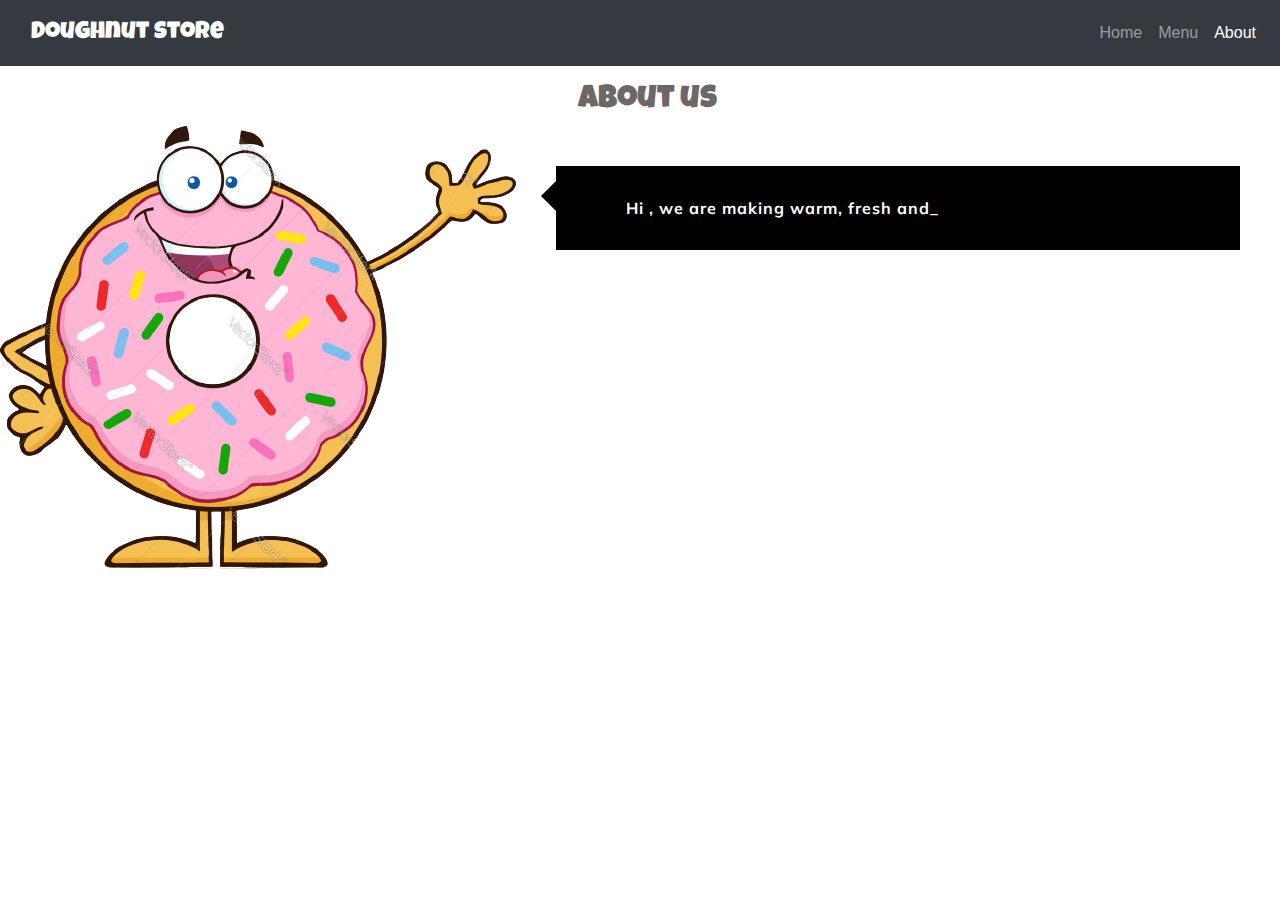
==== about.html @ 2405638e "Website added to github" ====
<!DOCTYPE html>
<html lang="en">
<head>
    <meta charset="UTF-8">
    <meta http-equiv="X-UA-Compatible" content="IE=edge">
    <meta name="viewport" content="width=device-width, initial-scale=1.0">
    <link href='https://fonts.googleapis.com/css?family=Luckiest Guy' rel='stylesheet'>
    <link href='https://fonts.googleapis.com/css?family=Mulish' rel='stylesheet'>
    <link rel="stylesheet" href="/css/about.css">
    <link rel="stylesheet" href="https://cdnjs.cloudflare.com/ajax/libs/font-awesome/4.7.0/css/font-awesome.min.css">
    <link rel="stylesheet" href="https://maxcdn.bootstrapcdn.com/bootstrap/4.0.0/css/bootstrap.min.css" integrity="sha384-Gn5384xqQ1aoWXA+058RXPxPg6fy4IWvTNh0E263XmFcJlSAwiGgFAW/dAiS6JXm" crossorigin="anonymous">
    <title>Document</title>
</head>
<body>
    <main>
        <!-- Navbar -->
        <nav id='navbar'  class="navbar navbar-expand-lg navbar-dark bg-dark">
            <a  class=" heading" style="color: white;" href="/index.html">Doughnut store</a>
            <button class="navbar-toggler" type="button" data-toggle="collapse" data-target="#navbarSupportedContent" aria-controls="navbarSupportedContent" aria-expanded="false" aria-label="Toggle navigation">
              <span class="navbar-toggler-icon"></span>
            </button>
          
            <div class="collapse navbar-collapse" id="navbarSupportedContent">
              <ul class="navbar-nav ml-auto">
                <li class="nav-item">
                  <a class="nav-link Link" href="/index.html">Home</a>
                </li>
                <li class="nav-item">
                  <a class="nav-link Link" href="./menu.html">Menu</a>
                </li>
                <li class="nav-item  active">
                    <a class="nav-link Link" href="#">About</a>
                  </li>
              </ul>
            </div>
          </nav>
          <div class="content_mobile">
            <h1 class="heading1">About us</h1>
          <div class="content"> 
              <img src="./assets/Images/images/speaking.png" alt="speaking">
              <div class="box arrow-left">
               <p id="typedtext"></p>
          </div>
        </div>
    </main>
    <script src="./js/about.js"></script>
    <script src="https://code.jquery.com/jquery-3.2.1.slim.min.js" integrity="sha384-KJ3o2DKtIkvYIK3UENzmM7KCkRr/rE9/Qpg6aAZGJwFDMVNA/GpGFF93hXpG5KkN" crossorigin="anonymous"></script>
    <script src="https://cdnjs.cloudflare.com/ajax/libs/popper.js/1.12.9/umd/popper.min.js" integrity="sha384-ApNbgh9B+Y1QKtv3Rn7W3mgPxhU9K/ScQsAP7hUibX39j7fakFPskvXusvfa0b4Q" crossorigin="anonymous"></script>
    <script src="https://maxcdn.bootstrapcdn.com/bootstrap/4.0.0/js/bootstrap.min.js" integrity="sha384-JZR6Spejh4U02d8jOt6vLEHfe/JQGiRRSQQxSfFWpi1MquVdAyjUar5+76PVCmYl" crossorigin="anonymous"></script>
</body>
</html>
---- css/about.css ----
.heading {
  font-family: "Luckiest Guy";
  color: rgb(109, 103, 103);
  font-style: 100;
  margin: 0;
  padding: 0;
  margin-left: 15px;
  line-height: 50px;
  font-weight: 100;
  font-size: 1.5em;
}
body {
  margin: 0;
  padding: 0;
}
a {
  text-decoration: none;
}

a:hover {
  text-decoration: none !important;
  color: rgb(109, 103, 103) !important;
}
.path {
  stroke-dasharray: 1000;
  stroke-dashoffset: 1000;
  animation: dash 5s linear forwards;
}

@keyframes dash {
  to {
    stroke-dashoffset: 0;
  }
}

.box {
  width: 100%;
  height: 100%;
  background-color: black;
  padding: 20px;
  position: relative;
  margin: 40px;
  float: left;
}
/* .box > p {
  color: #fff;
  width: 0px;
  height: 0px;
  overflow: hidden;
  margin: 0;
  animation: ani 5s linear forwards;
} */

.box p {
  color: white;
  font-family: Mulish;
  font-size: 1em;
  margin: 10px 50px;
  letter-spacing: 1px;
  font-weight: bold;
}
.heading1 {
  font-family: "Luckiest Guy";
  color: rgb(109, 103, 103);
  text-align: center;
  font-style: 100;
  margin: 0;
  margin-top: 10px;
  padding: 0;
  margin-left: 15px;
  line-height: 50px;
  font-weight: 100;
  font-size: 2em;
}
.box.arrow-left:after {
  content: " ";
  position: absolute;
  left: -15px;
  top: 15px;
  border-top: 15px solid transparent;
  border-right: 15px solid black;
  border-left: none;
  border-bottom: 15px solid transparent;
}
.content {
  display: flex;
}
.content img {
  width: 50%;
  height: 50%;
}

@media only screen and (max-width: 600px) {
  body,
  html {
    font-size: 10px;
  }
  .content img {
    width: 90%;
  }
  .heading1 {
    margin-bottom: 30px;
  }
  .box {
    margin: 0;
    margin-left: 20px;
    height: 150px;
    overflow-y: scroll;
    margin-right: 5px;
  }
  .box p {
    margin: 0;
  }
  .content_mobile {
    width: 100%;
    height: 100vh;
    display: flex;
    flex-direction: column;
    justify-content: center;
  }
}
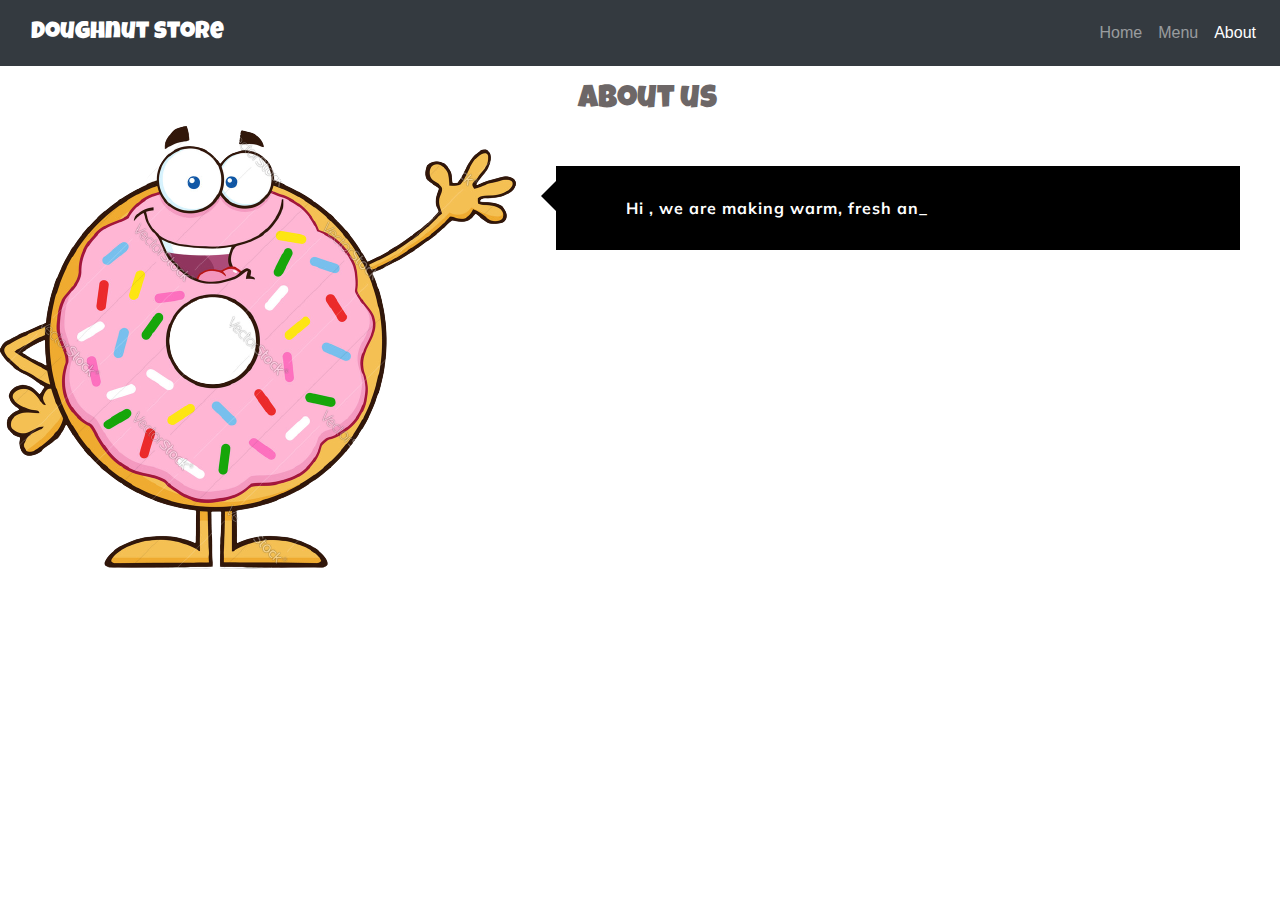
==== commit fabed2dc: "Links changed" ====
--- a/about.html
+++ b/about.html
@@ -23,7 +23,7 @@
             <div class="collapse navbar-collapse" id="navbarSupportedContent">
               <ul class="navbar-nav ml-auto">
                 <li class="nav-item">
-                  <a class="nav-link Link" href="/index.html">Home</a>
+                  <a class="nav-link Link" href="./index.html">Home</a>
                 </li>
                 <li class="nav-item">
                   <a class="nav-link Link" href="./menu.html">Menu</a>
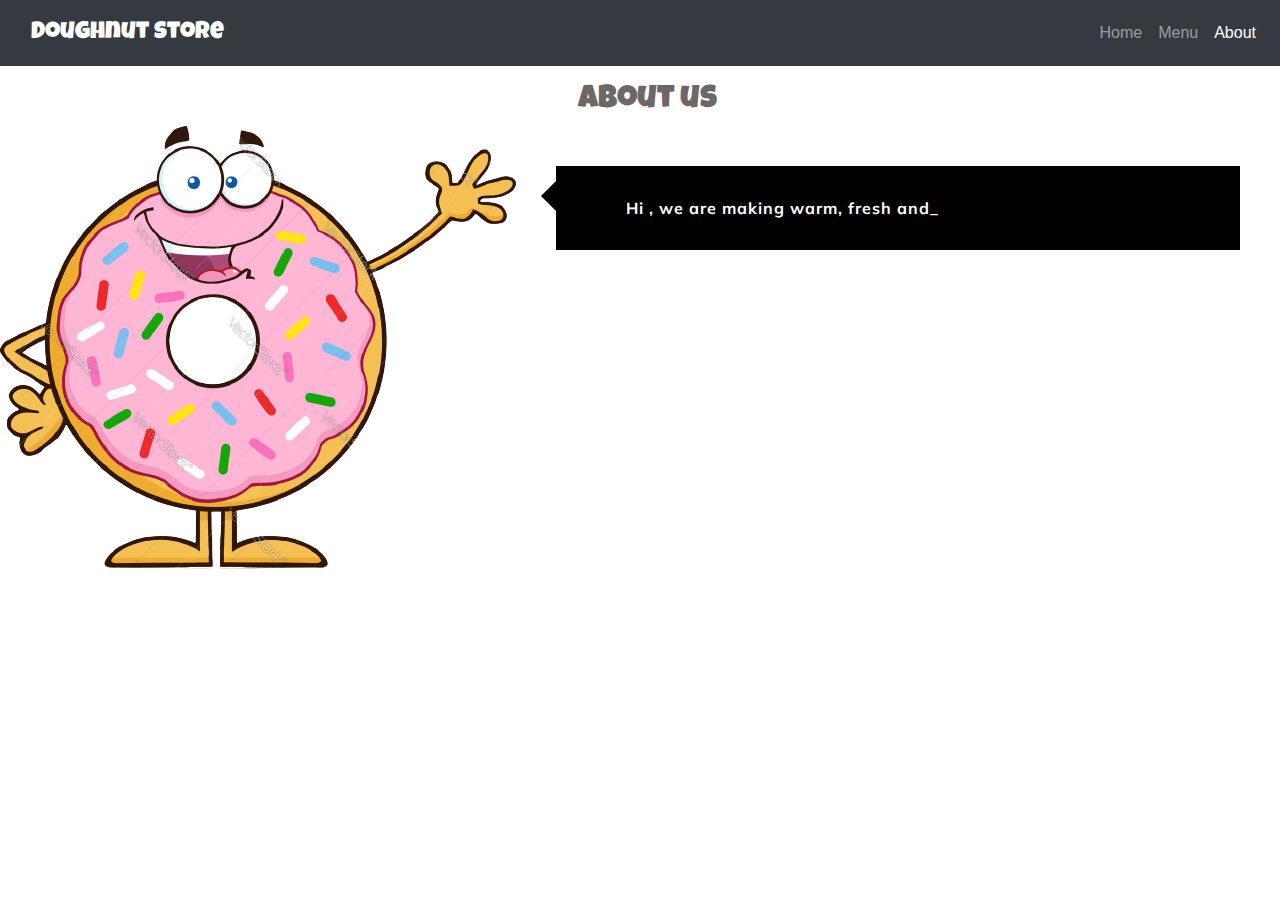
==== commit c9b2a5e7: "Some bugs" ====
--- a/about.html
+++ b/about.html
@@ -6,10 +6,11 @@
     <meta name="viewport" content="width=device-width, initial-scale=1.0">
     <link href='https://fonts.googleapis.com/css?family=Luckiest Guy' rel='stylesheet'>
     <link href='https://fonts.googleapis.com/css?family=Mulish' rel='stylesheet'>
-    <link rel="stylesheet" href="/css/about.css">
+    <link rel="shortcut icon" href="./assets/Images/images/Home.svg" type="image/x-icon">
+    <link rel="stylesheet" href="./css/about.css">
     <link rel="stylesheet" href="https://cdnjs.cloudflare.com/ajax/libs/font-awesome/4.7.0/css/font-awesome.min.css">
     <link rel="stylesheet" href="https://maxcdn.bootstrapcdn.com/bootstrap/4.0.0/css/bootstrap.min.css" integrity="sha384-Gn5384xqQ1aoWXA+058RXPxPg6fy4IWvTNh0E263XmFcJlSAwiGgFAW/dAiS6JXm" crossorigin="anonymous">
-    <title>Document</title>
+    <title>About</title>
 </head>
 <body>
     <main>
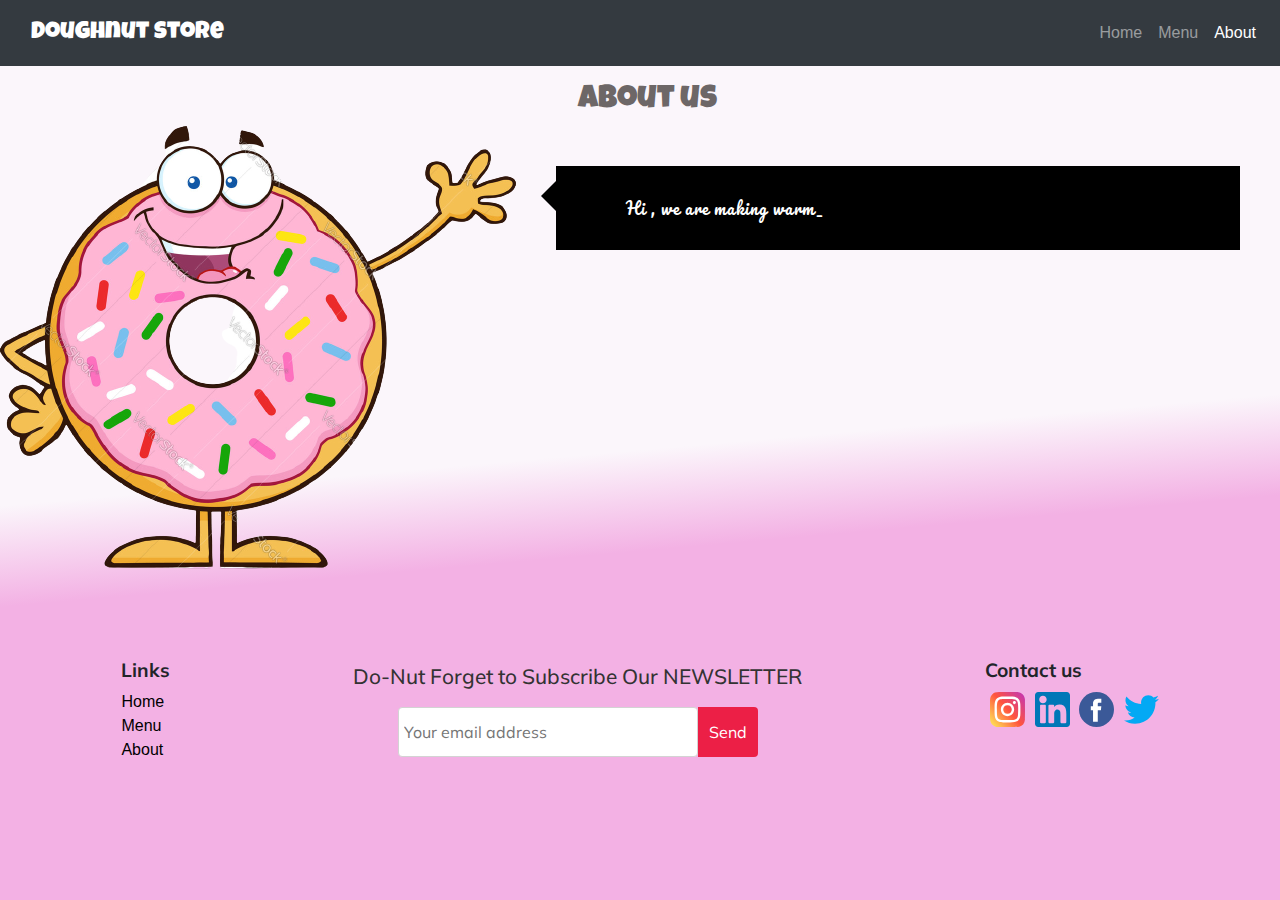
==== commit c35da578: "website recreated" ====
--- a/about.html
+++ b/about.html
@@ -8,6 +8,7 @@
     <link href='https://fonts.googleapis.com/css?family=Mulish' rel='stylesheet'>
     <link rel="shortcut icon" href="./assets/Images/images/Home.svg" type="image/x-icon">
     <link rel="stylesheet" href="./css/about.css">
+    <link href='https://fonts.googleapis.com/css?family=Pacifico' rel='stylesheet'>
     <link rel="stylesheet" href="https://cdnjs.cloudflare.com/ajax/libs/font-awesome/4.7.0/css/font-awesome.min.css">
     <link rel="stylesheet" href="https://maxcdn.bootstrapcdn.com/bootstrap/4.0.0/css/bootstrap.min.css" integrity="sha384-Gn5384xqQ1aoWXA+058RXPxPg6fy4IWvTNh0E263XmFcJlSAwiGgFAW/dAiS6JXm" crossorigin="anonymous">
     <title>About</title>
@@ -15,7 +16,7 @@
 <body>
     <main>
         <!-- Navbar -->
-        <nav id='navbar'  class="navbar navbar-expand-lg navbar-dark bg-dark">
+        <nav id='navbar'   class="navbar navbar-expand-lg navbar-dark bg-dark">
             <a  class=" heading" style="color: white;" href="/index.html">Doughnut store</a>
             <button class="navbar-toggler" type="button" data-toggle="collapse" data-target="#navbarSupportedContent" aria-controls="navbarSupportedContent" aria-expanded="false" aria-label="Toggle navigation">
               <span class="navbar-toggler-icon"></span>
@@ -44,6 +45,36 @@
           </div>
         </div>
     </main>
+    <footer class="footer">
+      <div class="Links_section">
+          <h6>Links</h6>
+          <u1  class="Links">
+              <li><a id='foot_link' href="./index.html">Home</a></li>
+              <li><a id='foot_link' href="./menu.html">Menu</a></li>
+              <li><a id='foot_link' href="./about.html">About</a></li>
+          </u1>
+      </div>
+      <div class="Newsletter">
+      <div class="Footer_heading">
+          <h1><span>Do-Nut</span> Forget to Subscribe Our <span>NEWSLETTER</span></h1>
+      </div>
+      <div class="Footer_input">
+          <input placeholder="Your email address">
+          <div>
+              <div>Send</div>
+          </div>
+      </div>
+  </div>
+  <div class="contact">
+      <h6>Contact us</h6>
+      <ul class="social_icons">
+          <a><img src="./assets/Images/social/instagram.svg" alt="insta"></a>
+          <a><img src="./assets/Images/social/linkedin.svg" alt=""></a>
+          <a><img src="./assets/Images/social/facebook.svg"  alt=""></a>
+          <a><img src="./assets/Images/social/twitter.svg"  alt=""></a>
+      </ul>
+  </div>
+  </footer>
     <script src="./js/about.js"></script>
     <script src="https://code.jquery.com/jquery-3.2.1.slim.min.js" integrity="sha384-KJ3o2DKtIkvYIK3UENzmM7KCkRr/rE9/Qpg6aAZGJwFDMVNA/GpGFF93hXpG5KkN" crossorigin="anonymous"></script>
     <script src="https://cdnjs.cloudflare.com/ajax/libs/popper.js/1.12.9/umd/popper.min.js" integrity="sha384-ApNbgh9B+Y1QKtv3Rn7W3mgPxhU9K/ScQsAP7hUibX39j7fakFPskvXusvfa0b4Q" crossorigin="anonymous"></script>
--- a/css/about.css
+++ b/css/about.css
@@ -16,7 +16,23 @@
 a {
   text-decoration: none;
 }
-
+::-webkit-scrollbar {
+  width: 10px;
+}
+
+/* Track */
+::-webkit-scrollbar-track {
+  background: white;
+}
+
+::-webkit-scrollbar-thumb {
+  background-color: pink;
+  border-radius: 10px;
+}
+
+::-webkit-scrollbar-thumb:hover {
+  background: orchid;
+}
 a:hover {
   text-decoration: none !important;
   color: rgb(109, 103, 103) !important;
@@ -51,13 +67,23 @@
   animation: ani 5s linear forwards;
 } */
 
+body {
+  background-image: linear-gradient(
+    175deg,
+    rgba(251, 246, 251, 1) 50%,
+    rgb(243, 177, 228) 60%
+  );
+  background-attachment: fixed;
+  background-position: center;
+  background-size: cover;
+}
+
 .box p {
   color: white;
-  font-family: Mulish;
+  font-family: Pacifico;
   font-size: 1em;
   margin: 10px 50px;
   letter-spacing: 1px;
-  font-weight: bold;
 }
 .heading1 {
   font-family: "Luckiest Guy";
@@ -90,16 +116,102 @@
   height: 50%;
 }
 
-@media only screen and (max-width: 600px) {
+/* footer */
+
+.footer {
+  width: 100%;
+  /* height: 100vh;
+  scroll-snap-align: center;
+  background-color: #dee4e7; */
+  display: flex;
+  justify-content: space-around;
+  padding: 30px;
+  padding-top: 50px;
+  background-color: rgb(243, 177, 228);
+}
+.footer .Links {
+  list-style: none;
+}
+.footer .Links li a {
+  color: black !important;
+}
+.footer .Links li a:hover {
+  color: rgb(184, 38, 179) !important;
+}
+.footer .Links_section h6 {
+  font-family: Mulish;
+  font-size: 1.2em;
+  font-weight: bold;
+}
+.footer .contact img {
+  width: 35px;
+  height: 35px;
+  margin-left: 5px;
+}
+.footer .contact h6 {
+  font-family: Mulish;
+  font-size: 1.2em;
+  font-weight: bold;
+}
+.footer .social_icons {
+  margin: 0;
+  margin-top: 10px;
+  padding: 0;
+}
+.Footer_heading h1 {
+  font-family: Mulish;
+  font-size: 1.3em;
+  color: #333333;
+}
+.Newsletter {
+  display: flex;
+  flex-direction: column;
+  justify-content: center;
+  align-items: center;
+}
+.Footer_input input {
+  width: 300px;
+  height: 50px;
+  background-color: white;
+  border-radius: 4px;
+  border: 1px solid lightgray;
+  padding-left: 5px;
+  font-family: Mulish;
+}
+.Footer_input {
+  display: flex;
+  margin-top: 10px;
+}
+.Footer_input input:focus {
+  outline: 0;
+}
+.Footer_input > div {
+  width: 60px;
+  height: 50px;
+  display: flex;
+  justify-content: center;
+  align-items: center;
+  cursor: pointer;
+  background: #ec1f46;
+  border-radius: 0px 4px 4px 0px;
+}
+.Footer_input > div div {
+  color: white;
+  font-family: Mulish;
+}
+@media only screen and (max-width: 800px) {
   body,
   html {
     font-size: 10px;
   }
   .content img {
-    width: 90%;
+    width: 50%;
   }
   .heading1 {
     margin-bottom: 30px;
+  }
+  .Footer_input input {
+    width: 200px;
   }
   .box {
     margin: 0;
@@ -111,11 +223,21 @@
   .box p {
     margin: 0;
   }
+  .footer {
+    flex-direction: column;
+    padding: 10px;
+  }
+  .Newsletter {
+    justify-content: space-around;
+    align-items: baseline;
+    margin: 10px 0 20px 0;
+  }
+  .Gotop_link {
+    display: none;
+  }
   .content_mobile {
     width: 100%;
-    height: 100vh;
     display: flex;
     flex-direction: column;
-    justify-content: center;
-  }
-}
+  }
+}
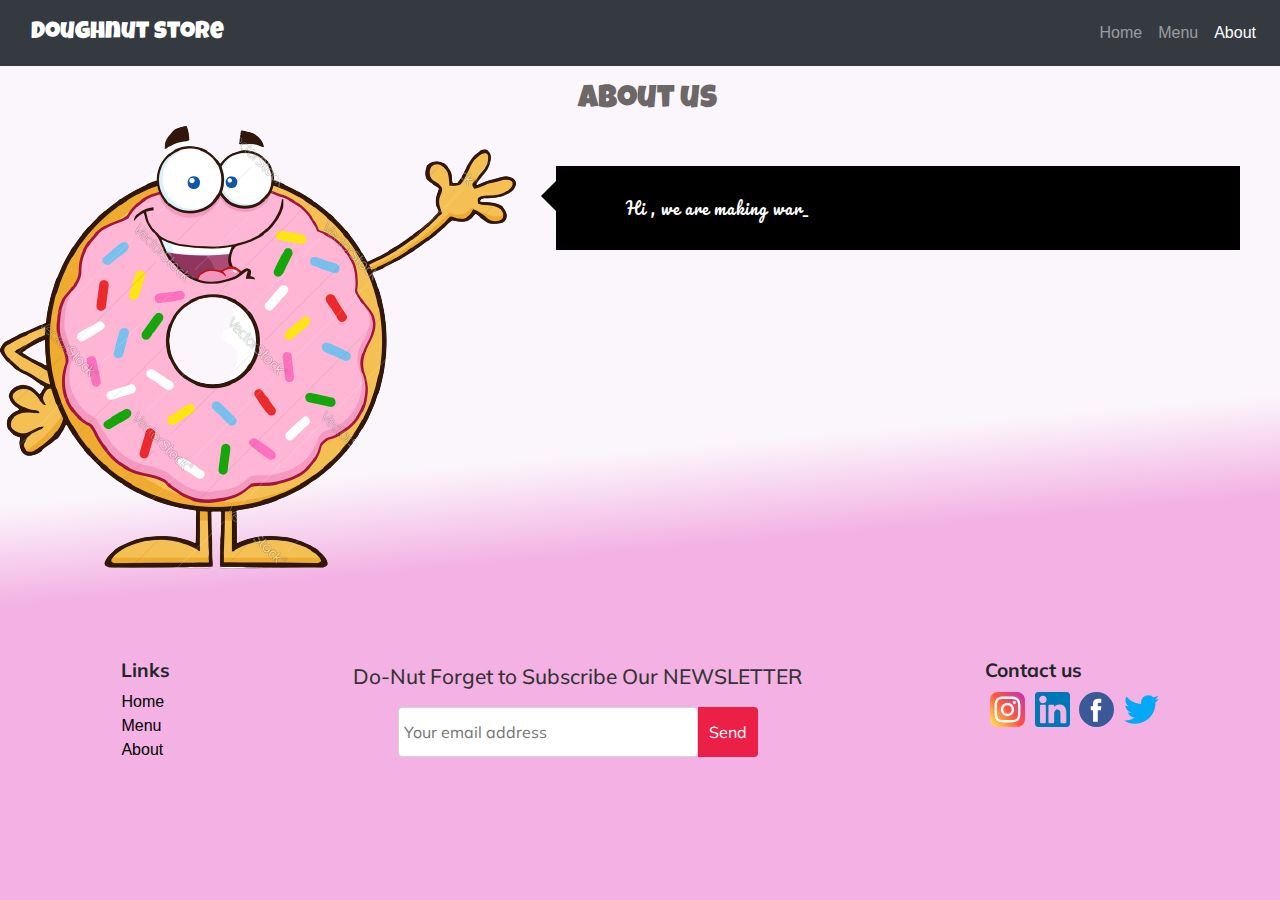
==== commit d361c998: "meta tags and readme added" ====
--- a/about.html
+++ b/about.html
@@ -4,6 +4,9 @@
     <meta charset="UTF-8">
     <meta http-equiv="X-UA-Compatible" content="IE=edge">
     <meta name="viewport" content="width=device-width, initial-scale=1.0">
+    <meta name="description" content="About page for Donut store">
+    <meta name="author" content="Bebin John Simson">
+    <meta name="viewport" content="initial-scale=1.0, maximum-scale=1.0, user-scalable=no" />
     <link href='https://fonts.googleapis.com/css?family=Luckiest Guy' rel='stylesheet'>
     <link href='https://fonts.googleapis.com/css?family=Mulish' rel='stylesheet'>
     <link rel="shortcut icon" href="./assets/Images/images/Home.svg" type="image/x-icon">
@@ -17,7 +20,7 @@
     <main>
         <!-- Navbar -->
         <nav id='navbar'   class="navbar navbar-expand-lg navbar-dark bg-dark">
-            <a  class=" heading" style="color: white;" href="/index.html">Doughnut store</a>
+            <a  class=" heading" style="color: white;" href="./index.html">Doughnut store</a>
             <button class="navbar-toggler" type="button" data-toggle="collapse" data-target="#navbarSupportedContent" aria-controls="navbarSupportedContent" aria-expanded="false" aria-label="Toggle navigation">
               <span class="navbar-toggler-icon"></span>
             </button>
@@ -36,6 +39,8 @@
               </ul>
             </div>
           </nav>
+
+          <!-- About content -->
           <div class="content_mobile">
             <h1 class="heading1">About us</h1>
           <div class="content"> 
@@ -45,6 +50,9 @@
           </div>
         </div>
     </main>
+
+
+    <!-- footer -->
     <footer class="footer">
       <div class="Links_section">
           <h6>Links</h6>
--- a/css/about.css
+++ b/css/about.css
@@ -58,14 +58,6 @@
   margin: 40px;
   float: left;
 }
-/* .box > p {
-  color: #fff;
-  width: 0px;
-  height: 0px;
-  overflow: hidden;
-  margin: 0;
-  animation: ani 5s linear forwards;
-} */
 
 body {
   background-image: linear-gradient(
@@ -120,9 +112,6 @@
 
 .footer {
   width: 100%;
-  /* height: 100vh;
-  scroll-snap-align: center;
-  background-color: #dee4e7; */
   display: flex;
   justify-content: space-around;
   padding: 30px;
@@ -220,6 +209,9 @@
     overflow-y: scroll;
     margin-right: 5px;
   }
+  .box::-webkit-scrollbar {
+    width: 0 !important;
+  }
   .box p {
     margin: 0;
   }
@@ -238,6 +230,15 @@
   .content_mobile {
     width: 100%;
     display: flex;
+    margin-bottom: 20%;
     flex-direction: column;
   }
-}
+  .Footer_input input {
+    width: 200px;
+    height: 30px;
+  }
+  .Footer_input > div {
+    width: 40px;
+    height: 30px;
+  }
+}
